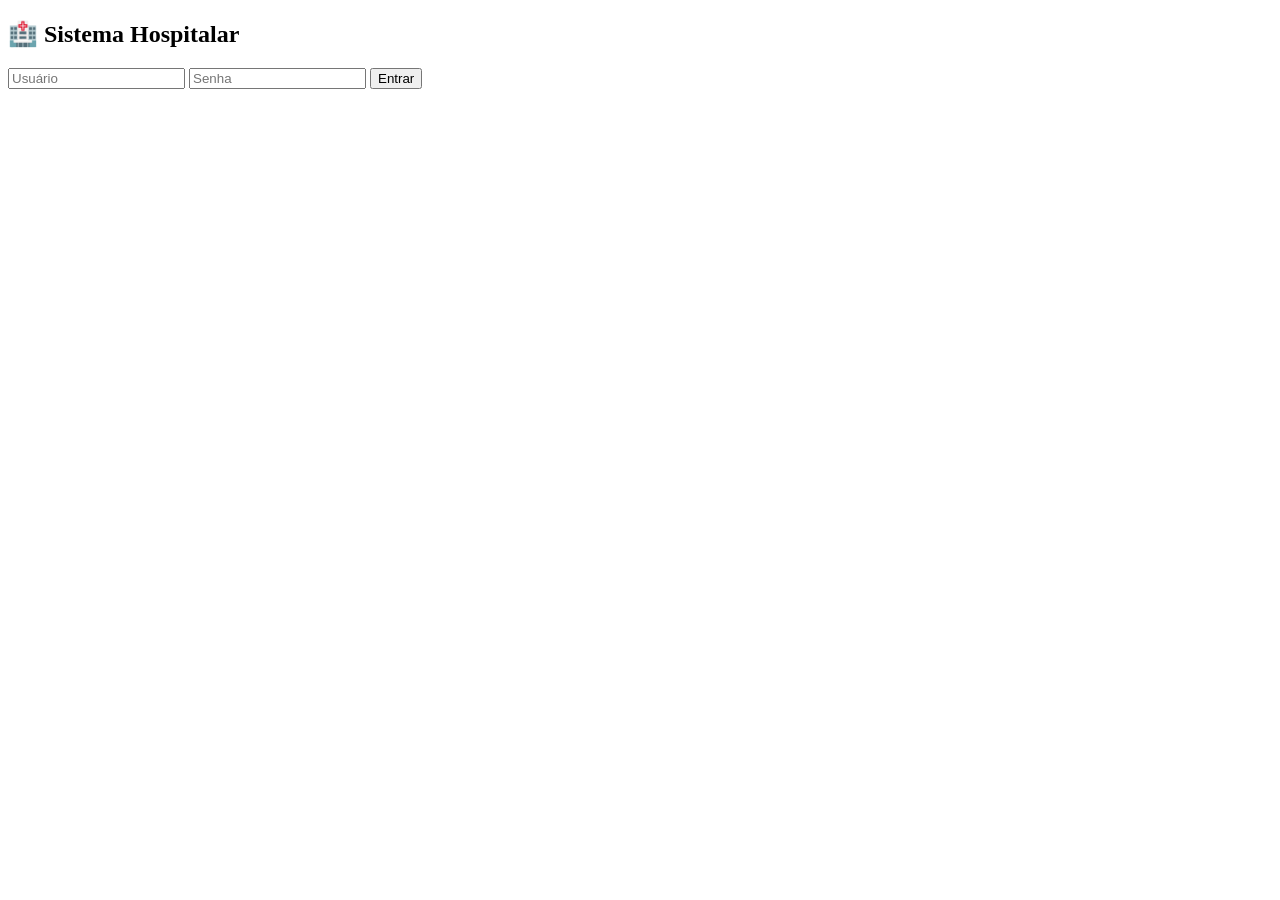
==== frontend/index.html @ 3d8baf84 "Add files via upload" ====
<!DOCTYPE html>
<html>
<head>
<link rel="stylesheet" href="style.css">
</head>
<body>
<div class="container">
  <h2>🏥 Sistema Hospitalar</h2>
  <input id="usuario" placeholder="Usuário">
  <input id="senha" type="password" placeholder="Senha">
  <button onclick="login()">Entrar</button>
</div>

<script>
function login() {
  fetch("http://localhost:3000/login", {
    method: "POST",
    headers: {"Content-Type": "application/json"},
    body: JSON.stringify({
      usuario: usuario.value,
      senha: senha.value
    })
  })
  .then(r => r.json())
  .then(data => {
    if(data.tipo === "triagem") location.href = "triagem.html";
    if(data.tipo === "medico") location.href = "medico.html";
    if(data.tipo === "atendimento") location.href = "atendimento.html";
  });
}

</script>
</body>
</html>
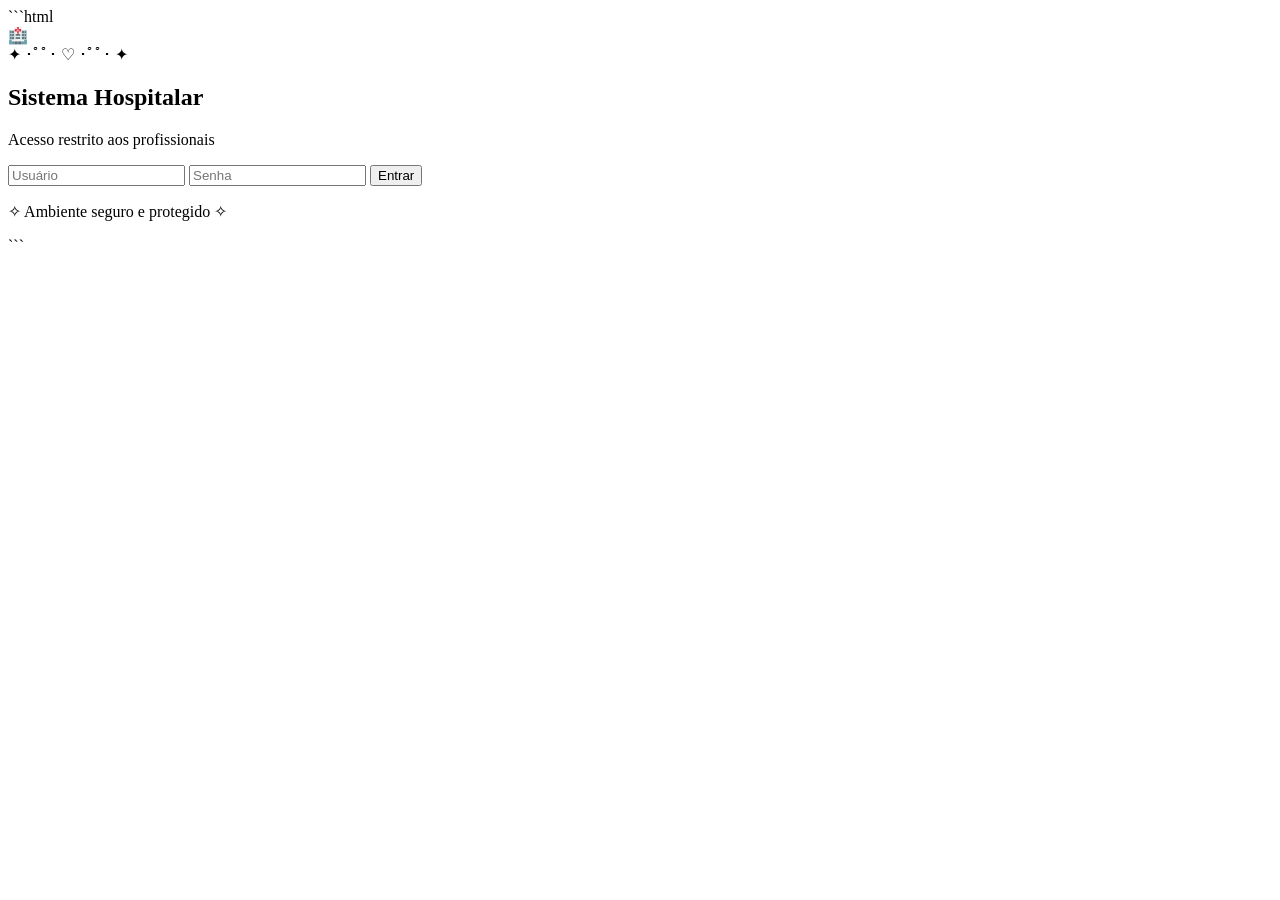
==== commit 260ca76a: "Refactor index.html for improved layout and accessibility Updated HTML structure and added accessibi" ====
--- a/frontend/index.html
+++ b/frontend/index.html
@@ -1,34 +1,99 @@
+```html
 <!DOCTYPE html>
-<html>
+<html lang="pt-BR">
 <head>
-<link rel="stylesheet" href="style.css">
+    <meta charset="UTF-8">
+    <meta name="viewport" content="width=device-width, initial-scale=1.0">
+
+    <title>Sistema Hospitalar</title>
+
+    <link rel="stylesheet" href="style.css">
 </head>
+
 <body>
-<div class="container">
-  <h2>🏥 Sistema Hospitalar</h2>
-  <input id="usuario" placeholder="Usuário">
-  <input id="senha" type="password" placeholder="Senha">
-  <button onclick="login()">Entrar</button>
+
+<div class="login-page">
+
+    <div class="container">
+
+        <div class="login-brand">🏥</div>
+
+        <div class="login-ornament">✦ ･ﾟﾟ･ ♡ ･ﾟﾟ･ ✦</div>
+
+        <h2>Sistema Hospitalar</h2>
+
+        <p class="login-subtitle">
+            Acesso restrito aos profissionais
+        </p>
+
+        <input
+            id="usuario"
+            type="text"
+            placeholder="Usuário"
+            autocomplete="username"
+        >
+
+        <input
+            id="senha"
+            type="password"
+            placeholder="Senha"
+            autocomplete="current-password"
+        >
+
+        <button onclick="login()">
+            Entrar
+        </button>
+
+        <p class="login-note">
+            ✧ Ambiente seguro e protegido ✧
+        </p>
+
+    </div>
+
 </div>
 
 <script>
 function login() {
-  fetch("http://localhost:3000/login", {
-    method: "POST",
-    headers: {"Content-Type": "application/json"},
-    body: JSON.stringify({
-      usuario: usuario.value,
-      senha: senha.value
+
+    fetch("/login", {
+
+        method: "POST",
+
+        headers: {
+            "Content-Type": "application/json"
+        },
+
+        body: JSON.stringify({
+            usuario: document.getElementById("usuario").value,
+            senha: document.getElementById("senha").value
+        })
+
     })
-  })
-  .then(r => r.json())
-  .then(data => {
-    if(data.tipo === "triagem") location.href = "triagem.html";
-    if(data.tipo === "medico") location.href = "medico.html";
-    if(data.tipo === "atendimento") location.href = "atendimento.html";
-  });
+
+    .then(r => r.json())
+
+    .then(data => {
+
+        if (data.tipo === "triagem") {
+            location.href = "triagem.html";
+        }
+
+        if (data.tipo === "medico") {
+            location.href = "medico.html";
+        }
+
+        if (data.tipo === "atendimento") {
+            location.href = "atendimento.html";
+        }
+
+    })
+
+    .catch(error => {
+        console.error("Erro no login:", error);
+    });
 }
+</script>
 
-</script>
 </body>
-</html>+</html>
+```
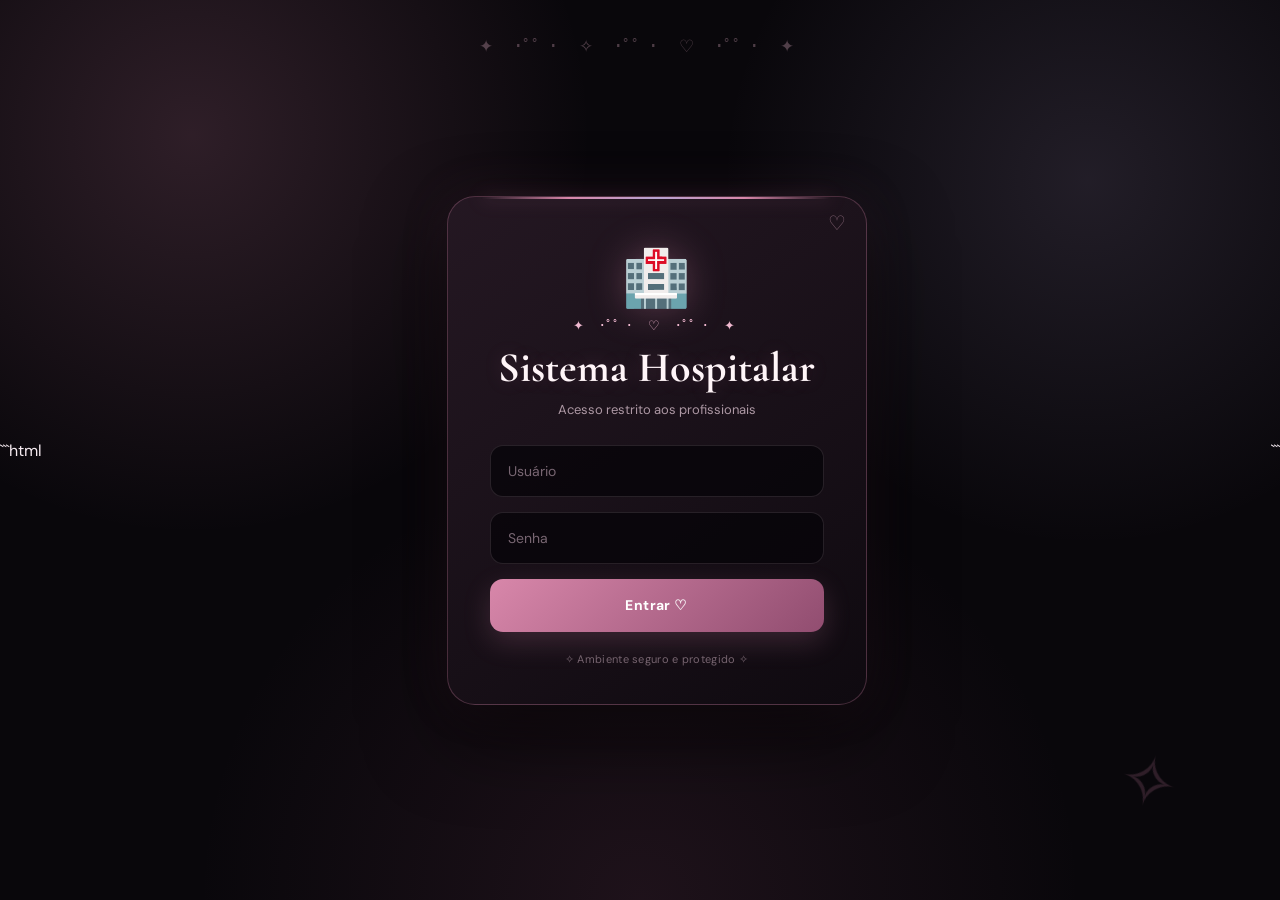
==== commit 1b300e11: "Enhance index.html with fonts and styles Added preconnect links for Google Fonts and improved stylin" ====
--- a/frontend/index.html
+++ b/frontend/index.html
@@ -1,99 +1,549 @@
 ```html
 <!DOCTYPE html>
 <html lang="pt-BR">
+
 <head>
     <meta charset="UTF-8">
     <meta name="viewport" content="width=device-width, initial-scale=1.0">
 
     <title>Sistema Hospitalar</title>
 
-    <link rel="stylesheet" href="style.css">
+    <link rel="preconnect" href="https://fonts.googleapis.com">
+    <link rel="preconnect" href="https://fonts.gstatic.com" crossorigin>
+
+    <link href="https://fonts.googleapis.com/css2?family=Cormorant+Garamond:wght@500;600;700&family=DM+Sans:wght@400;500;600;700&display=swap" rel="stylesheet">
+
+    <style>
+
+        * {
+            box-sizing: border-box;
+            margin: 0;
+            padding: 0;
+        }
+
+        html,
+        body {
+            width: 100%;
+            min-height: 100%;
+        }
+
+        body {
+            min-height: 100vh;
+
+            display: flex;
+            align-items: center;
+            justify-content: center;
+
+            font-family: "DM Sans", Arial, sans-serif;
+            color: #f5eaf0;
+
+            background:
+                radial-gradient(
+                    circle at 15% 15%,
+                    rgba(216, 135, 170, 0.18),
+                    transparent 30%
+                ),
+                radial-gradient(
+                    circle at 85% 20%,
+                    rgba(184, 164, 211, 0.14),
+                    transparent 28%
+                ),
+                radial-gradient(
+                    circle at 50% 100%,
+                    rgba(159, 84, 120, 0.14),
+                    transparent 40%
+                ),
+                #09070b;
+
+            overflow: hidden;
+        }
+
+
+        /* =========================
+           DECORAÇÕES DO FUNDO
+        ========================= */
+
+        body::before {
+            content: "✦ ･ﾟﾟ･ ✧ ･ﾟﾟ･ ♡ ･ﾟﾟ･ ✦";
+
+            position: fixed;
+            top: 35px;
+            left: 50%;
+
+            transform: translateX(-50%);
+
+            color: rgba(240, 185, 208, 0.30);
+
+            font-size: 17px;
+            letter-spacing: 8px;
+
+            white-space: nowrap;
+
+            pointer-events: none;
+        }
+
+        body::after {
+            content: "✧";
+
+            position: fixed;
+
+            right: 8%;
+            bottom: 8%;
+
+            color: rgba(216, 135, 170, 0.18);
+
+            font-size: 70px;
+
+            transform: rotate(15deg);
+
+            pointer-events: none;
+        }
+
+
+        /* =========================
+           LOGIN
+        ========================= */
+
+        .login-page {
+            width: 100%;
+            min-height: 100vh;
+
+            display: flex;
+            align-items: center;
+            justify-content: center;
+
+            padding: 25px;
+        }
+
+
+        /* =========================
+           CARD
+        ========================= */
+
+        .container {
+            position: relative;
+
+            width: 420px;
+            max-width: 100%;
+
+            padding: 45px 42px 38px;
+
+            text-align: center;
+
+            background:
+                linear-gradient(
+                    145deg,
+                    rgba(37, 24, 35, 0.98),
+                    rgba(15, 10, 16, 0.99)
+                );
+
+            border: 1px solid rgba(216, 135, 170, 0.28);
+
+            border-radius: 28px;
+
+            box-shadow:
+                0 30px 80px rgba(0, 0, 0, 0.65),
+                0 0 50px rgba(159, 84, 120, 0.13);
+
+            animation: aparecer 0.6s ease;
+        }
+
+
+        /* linha decorativa superior */
+
+        .container::before {
+            content: "";
+
+            position: absolute;
+
+            top: 0;
+            left: 8%;
+            right: 8%;
+
+            height: 2px;
+
+            background:
+                linear-gradient(
+                    90deg,
+                    transparent,
+                    #d887aa,
+                    #b8a4d3,
+                    #d887aa,
+                    transparent
+                );
+
+            box-shadow:
+                0 0 18px rgba(216, 135, 170, 0.4);
+        }
+
+
+        /* coração */
+
+        .container::after {
+            content: "♡";
+
+            position: absolute;
+
+            top: 13px;
+            right: 20px;
+
+            color: rgba(240, 185, 208, 0.45);
+
+            font-size: 20px;
+        }
+
+
+        /* =========================
+           ÍCONE
+        ========================= */
+
+        .login-brand {
+            font-size: 55px;
+
+            margin-bottom: 3px;
+
+            filter:
+                drop-shadow(
+                    0 0 18px
+                    rgba(216, 135, 170, 0.30)
+                );
+        }
+
+
+        /* =========================
+           ORNAMENTO
+        ========================= */
+
+        .login-ornament {
+            margin-bottom: 8px;
+
+            color: #f0b9d0;
+
+            font-size: 13px;
+
+            letter-spacing: 6px;
+        }
+
+
+        /* =========================
+           TÍTULO
+        ========================= */
+
+        h2 {
+            margin: 0 0 8px;
+
+            font-family:
+                "Cormorant Garamond",
+                Georgia,
+                serif;
+
+            font-size: 42px;
+
+            font-weight: 700;
+
+            color: #fff5f8;
+
+            text-shadow:
+                0 0 20px
+                rgba(216, 135, 170, 0.18);
+        }
+
+
+        /* =========================
+           SUBTÍTULO
+        ========================= */
+
+        .login-subtitle {
+            margin: 0 0 27px;
+
+            color: #ad98a4;
+
+            font-size: 13px;
+        }
+
+
+        /* =========================
+           INPUTS
+        ========================= */
+
+        input {
+            display: block;
+
+            width: 100%;
+            height: 52px;
+
+            margin-bottom: 15px;
+
+            padding: 0 17px;
+
+            border: 1px solid rgba(255, 220, 235, 0.12);
+
+            border-radius: 13px;
+
+            outline: none;
+
+            background: rgba(7, 5, 9, 0.78);
+
+            color: #f5eaf0;
+
+            font-family: inherit;
+
+            font-size: 14px;
+
+            transition: 0.25s ease;
+        }
+
+
+        input::placeholder {
+            color: #786672;
+        }
+
+
+        input:focus {
+            border-color: rgba(216, 135, 170, 0.70);
+
+            box-shadow:
+                0 0 0 3px rgba(216, 135, 170, 0.10),
+                0 0 25px rgba(216, 135, 170, 0.10);
+        }
+
+
+        /* =========================
+           BOTÃO
+        ========================= */
+
+        button {
+            display: block;
+
+            width: 100%;
+            height: 53px;
+
+            margin-top: 7px;
+
+            border: none;
+
+            border-radius: 13px;
+
+            background:
+                linear-gradient(
+                    135deg,
+                    #d887aa,
+                    #914d70
+                );
+
+            color: white;
+
+            font-family: inherit;
+
+            font-size: 14px;
+
+            font-weight: 700;
+
+            letter-spacing: 0.4px;
+
+            cursor: pointer;
+
+            box-shadow:
+                0 10px 28px
+                rgba(216, 135, 170, 0.20);
+
+            transition: 0.25s ease;
+        }
+
+
+        button::after {
+            content: "  ♡";
+
+            opacity: 0.85;
+        }
+
+
+        button:hover {
+            transform: translateY(-2px);
+
+            background:
+                linear-gradient(
+                    135deg,
+                    #f0b9d0,
+                    #b9668f
+                );
+
+            box-shadow:
+                0 14px 35px
+                rgba(216, 135, 170, 0.32);
+        }
+
+
+        button:active {
+            transform: translateY(0);
+        }
+
+
+        /* =========================
+           RODAPÉ
+        ========================= */
+
+        .login-note {
+            margin-top: 20px;
+
+            color: #76646f;
+
+            font-size: 11px;
+
+            letter-spacing: 0.3px;
+        }
+
+
+        /* =========================
+           ANIMAÇÃO
+        ========================= */
+
+        @keyframes aparecer {
+
+            from {
+                opacity: 0;
+                transform: translateY(15px) scale(0.98);
+            }
+
+            to {
+                opacity: 1;
+                transform: translateY(0) scale(1);
+            }
+
+        }
+
+
+        /* =========================
+           CELULAR
+        ========================= */
+
+        @media (max-width: 500px) {
+
+            .login-page {
+                padding: 18px;
+            }
+
+            .container {
+                padding: 38px 25px 30px;
+            }
+
+            h2 {
+                font-size: 34px;
+            }
+
+        }
+
+    </style>
 </head>
 
+
 <body>
 
-<div class="login-page">
-
-    <div class="container">
-
-        <div class="login-brand">🏥</div>
-
-        <div class="login-ornament">✦ ･ﾟﾟ･ ♡ ･ﾟﾟ･ ✦</div>
-
-        <h2>Sistema Hospitalar</h2>
-
-        <p class="login-subtitle">
-            Acesso restrito aos profissionais
-        </p>
-
-        <input
-            id="usuario"
-            type="text"
-            placeholder="Usuário"
-            autocomplete="username"
-        >
-
-        <input
-            id="senha"
-            type="password"
-            placeholder="Senha"
-            autocomplete="current-password"
-        >
-
-        <button onclick="login()">
-            Entrar
-        </button>
-
-        <p class="login-note">
-            ✧ Ambiente seguro e protegido ✧
-        </p>
+    <div class="login-page">
+
+        <div class="container">
+
+            <div class="login-brand">
+                🏥
+            </div>
+
+            <div class="login-ornament">
+                ✦ ･ﾟﾟ･ ♡ ･ﾟﾟ･ ✦
+            </div>
+
+            <h2>
+                Sistema Hospitalar
+            </h2>
+
+            <p class="login-subtitle">
+                Acesso restrito aos profissionais
+            </p>
+
+            <input
+                id="usuario"
+                type="text"
+                placeholder="Usuário"
+                autocomplete="username"
+            >
+
+            <input
+                id="senha"
+                type="password"
+                placeholder="Senha"
+                autocomplete="current-password"
+            >
+
+            <button onclick="login()">
+                Entrar
+            </button>
+
+            <p class="login-note">
+                ✧ Ambiente seguro e protegido ✧
+            </p>
+
+        </div>
 
     </div>
 
-</div>
-
-<script>
-function login() {
-
-    fetch("/login", {
-
-        method: "POST",
-
-        headers: {
-            "Content-Type": "application/json"
-        },
-
-        body: JSON.stringify({
-            usuario: document.getElementById("usuario").value,
-            senha: document.getElementById("senha").value
-        })
-
-    })
-
-    .then(r => r.json())
-
-    .then(data => {
-
-        if (data.tipo === "triagem") {
-            location.href = "triagem.html";
-        }
-
-        if (data.tipo === "medico") {
-            location.href = "medico.html";
-        }
-
-        if (data.tipo === "atendimento") {
-            location.href = "atendimento.html";
-        }
-
-    })
-
-    .catch(error => {
-        console.error("Erro no login:", error);
-    });
-}
-</script>
+
+    <script>
+
+        function login() {
+
+            const usuario =
+                document.getElementById("usuario").value;
+
+            const senha =
+                document.getElementById("senha").value;
+
+
+            fetch("/login", {
+
+                method: "POST",
+
+                headers: {
+                    "Content-Type": "application/json"
+                },
+
+                body: JSON.stringify({
+                    usuario: usuario,
+                    senha: senha
+                })
+
+            })
+
+            .then(r => r.json())
+
+            .then(data => {
+
+                if (data.tipo === "triagem") {
+                    location.href = "triagem.html";
+                }
+
+                if (data.tipo === "medico") {
+                    location.href = "medico.html";
+                }
+
+                if (data.tipo === "atendimento") {
+                    location.href = "atendimento.html";
+                }
+
+            })
+
+            .catch(error => {
+
+                console.error(
+                    "Erro no login:",
+                    error
+                );
+
+            });
+
+        }
+
+    </script>
 
 </body>
+
 </html>
 ```
